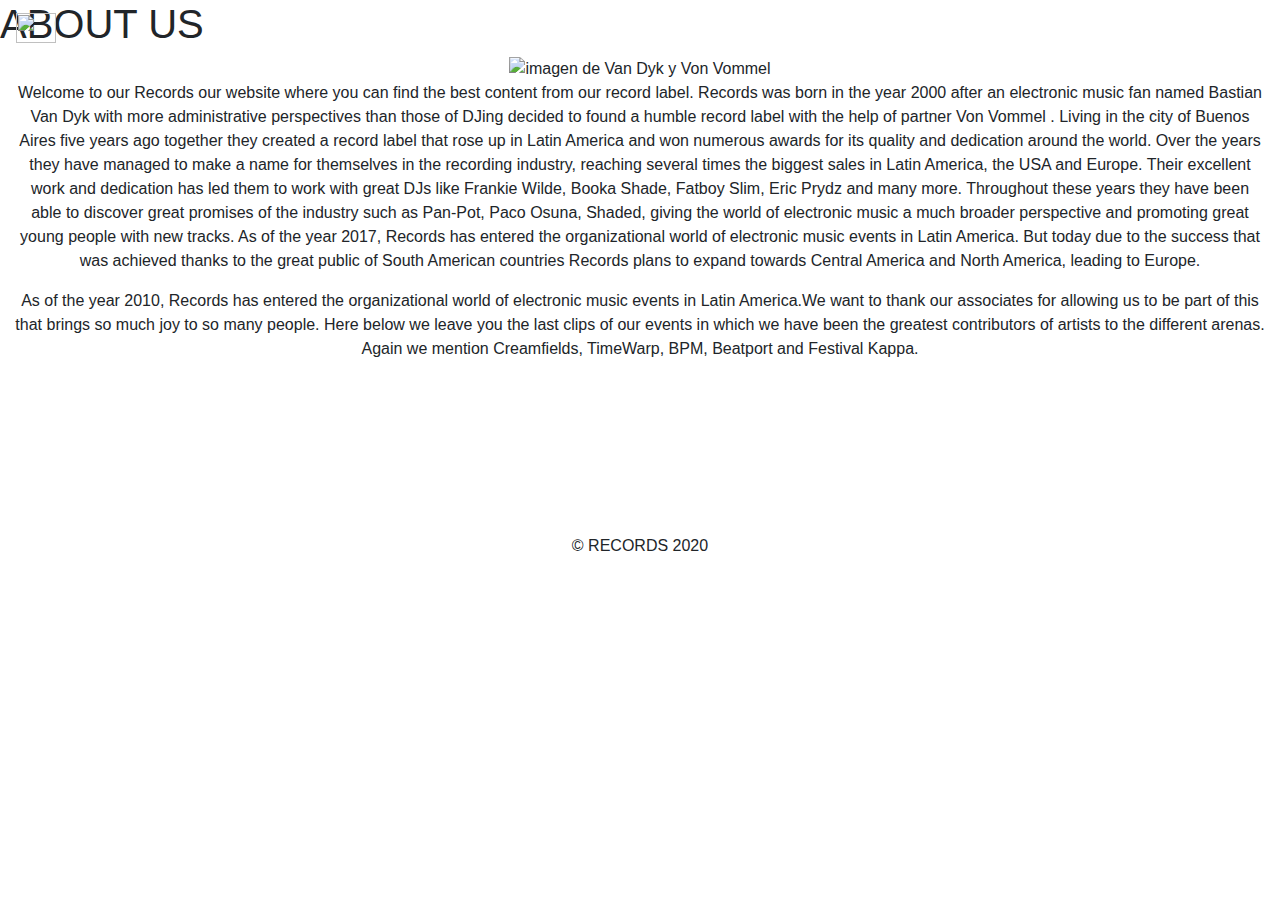
==== aboutus.html @ ef231812 "subiendo aboutus.html" ====
<!DOCTYPE html>
<html lang="en">
<head>
  <meta charset="UTF-8">
  <meta name="viewport" content="width=device-width, initial-scale=1.0">
  <title>S/P - Learn more about us</title>
  <meta name="keywords" content="Bastian Van Dyk ,Von Vommel,djs,Sound Place foundation,record label,releases,compilations,producers,electronic music,creamfields,timewarp,bpm festival,enter,associates, world events, argentina, buenos aires, latin america,kappa festival,cocoon"/>
  <meta name="description" content="Information about the creation of the record label and our partners."/>
  <link rel="shortcut icon" href="img/logonav.png"/>
  <link rel="stylesheet" href="https://maxcdn.bootstrapcdn.com/bootstrap/4.0.0/css/bootstrap.min.css" integrity="sha384-Gn5384xqQ1aoWXA+058RXPxPg6fy4IWvTNh0E263XmFcJlSAwiGgFAW/dAiS6JXm" crossorigin="anonymous">
  <link href="https://fonts.googleapis.com/css2?family=Oswald:wght@200;400&display=swap" rel="stylesheet">
  <link href="https://fonts.googleapis.com/css2?family=Raleway:wght@200&display=swap" rel="stylesheet">
  <link href="https://fonts.googleapis.com/css2?family=Pavanam&display=swap" rel="stylesheet">
  <link href="fontawesome/css/all.css" rel="stylesheet">
  <link rel="stylesheet" href="css/estilofinal.css">
</head>
<body>
      <!--NAVIGATION-->
      <nav class="navbar fixed-top ">
        <header>
          <a class="navbar-brand" href="index.html">
            <img src="img/logonav.png" width="40" height="30" class="d-inline-block align-top" alt=""></a>
        </header> 
        <button class="navbar-toggler " type="button" data-toggle="collapse" data-target="#navbarTogglerDemo02" aria-controls="navbarTogglerDemo02" aria-expanded="false" aria-label="Toggle navigation">
          <span class="navbar-toggler-icon" ></span>
        </button>
        <div class="collapse  navbar-collapse nav-estilo" id="navbarTogglerDemo02">
          <ul class="navbar-nav text-center  mr-auto mt-2 mt-lg-0">
            <li class="nav-item active">
              <a class="nav-link" href="index.html">HOME<span class="sr-only">(current)</span></a>
            </li>
            <li class="nav-item">
              <a class="nav-link" href="aboutus.html">ABOUT US</a>
            </li>
            <li class="nav-item">
              <a class="nav-link " href="artist.html">ARTISTS</a>
            </li>
            <li class="nav-item">
              <a class="nav-link " href="releases.html">RELEASES</a>
            </li>
            <li class="nav-item">
              <a class="nav-link " href="contact.html">CONTACT</a>
            </li>
          </ul>
        </div>
      </nav>
    <!--CONTENIDO ABOUT US-->
        <h1 class="titulo_principal">ABOUT US</h1>
     <div class="container-fluid text-center bloque_aboutus">
        <div class="row">
          <div class="col-12 ">
            <img src="img/panpot.jpg" class="img-fluid img_modelo" alt="imagen de Van Dyk y Von Vommel"> 
        </div>
        </div>
        <div class="row">
        <div class="col-12">  
          <p>Welcome to our Records our website where you can find the best content from our record label.
            Records was born in the year 2000 after an electronic music fan named Bastian Van Dyk with more administrative perspectives than those of DJing decided to found a humble record label with the help of  partner Von Vommel . Living in the city of Buenos Aires five years ago together they created a record label that rose up in Latin America and won numerous awards for its quality and dedication around the world.
  Over the years they have managed to make a name for themselves in the recording industry, reaching several times the biggest sales in Latin America, the USA and Europe.
   Their excellent work and dedication has led them to work with great DJs like Frankie Wilde, Booka Shade, Fatboy Slim, Eric Prydz and many more.
            Throughout these years they have been able to discover great promises of the industry such as Pan-Pot, Paco Osuna, Shaded, giving the world of electronic music a much broader perspective and promoting great young people with new tracks.
             As of the year 2017, Records has entered the organizational world of electronic music events in Latin America.
                But today due to the success that was achieved thanks to the great public of South American countries Records plans to expand towards Central America and North America, leading to Europe.</p>
    <p>As of the year 2010, Records has entered the organizational world of electronic music events in Latin America.We want to thank our associates for allowing us to be part of this that brings so much joy to so many people. Here below we leave you the last clips of our events in which we have been the greatest contributors of artists to the different arenas.
      Again we mention Creamfields, TimeWarp, BPM, Beatport and Festival Kappa.</p>
        </div>
      </div>
      </div>
      </div>
      
      <div class="container-fluid text-center">
        <div class="row">
          <div class="col-sm">
            <iframe  class="iframe-videos" src="https://www.youtube.com/embed/jqsymLe6CJ8" frameborder="0" allow="accelerometer; autoplay; clipboard-write; encrypted-media; gyroscope; picture-in-picture" allowfullscreen></iframe>  
          </div>
          <div class="col-sm">
            <iframe  class="iframe-videos" src="https://www.youtube.com/embed/CLKifJdm91c" frameborder="0" allow="accelerometer; autoplay; clipboard-write; encrypted-media; gyroscope; picture-in-picture" allowfullscreen></iframe> 
          </div>
            <div class="col-sm">
              <iframe  class="iframe-videos"  src="https://www.youtube.com/embed/k6eF2fLDgn8" frameborder="0" allow="accelerometer; autoplay; clipboard-write; encrypted-media; gyroscope; picture-in-picture" allowfullscreen></iframe> 
            </div>
        </div>
      </div>
     
<!--FOOTER-->
<footer class="footer"> 
  <div class="container-fluid text-center">
    <div class="row">
      <div class="col-12">  
<p>© RECORDS 2020</p>
      </div>
  </div>
  </div>
  </footer>
    <script src="https://code.jquery.com/jquery-3.2.1.slim.min.js" integrity="sha384-KJ3o2DKtIkvYIK3UENzmM7KCkRr/rE9/Qpg6aAZGJwFDMVNA/GpGFF93hXpG5KkN" crossorigin="anonymous"></script>
<script src="https://cdnjs.cloudflare.com/ajax/libs/popper.js/1.12.9/umd/popper.min.js" integrity="sha384-ApNbgh9B+Y1QKtv3Rn7W3mgPxhU9K/ScQsAP7hUibX39j7fakFPskvXusvfa0b4Q" crossorigin="anonymous"></script>
<script src="https://maxcdn.bootstrapcdn.com/bootstrap/4.0.0/js/bootstrap.min.js" integrity="sha384-JZR6Spejh4U02d8jOt6vLEHfe/JQGiRRSQQxSfFWpi1MquVdAyjUar5+76PVCmYl" crossorigin="anonymous"></script>
                            
        
</body>
</html>
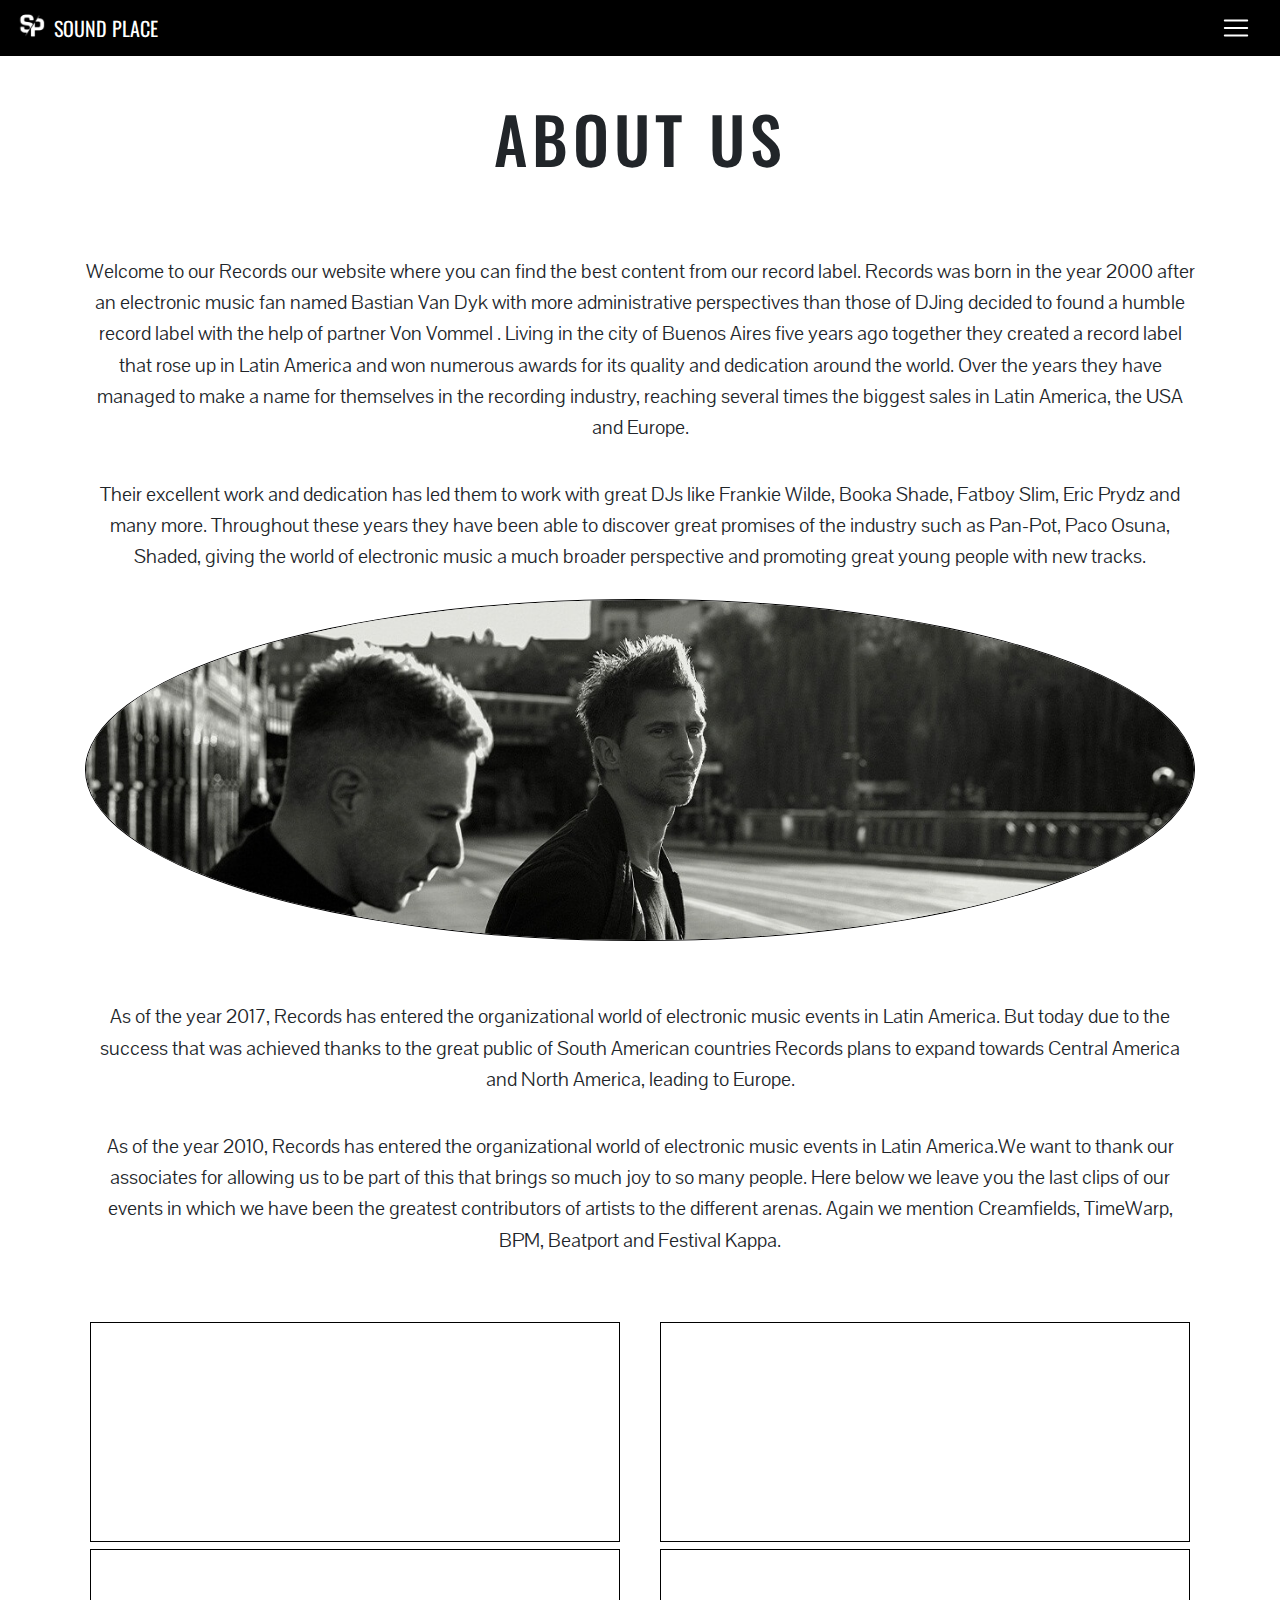
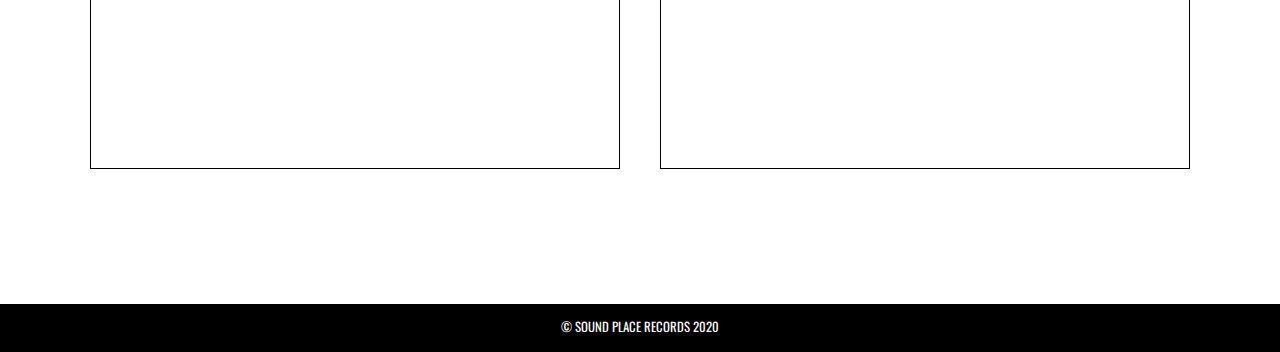
==== commit c37033c5: "antes de subir a hosting" ====
--- a/aboutus.html
+++ b/aboutus.html
@@ -3,7 +3,7 @@
 <head>
   <meta charset="UTF-8">
   <meta name="viewport" content="width=device-width, initial-scale=1.0">
-  <title>S/P - Learn more about us</title>
+  <title>Sound Place - Learn more about us</title>
   <meta name="keywords" content="Bastian Van Dyk ,Von Vommel,djs,Sound Place foundation,record label,releases,compilations,producers,electronic music,creamfields,timewarp,bpm festival,enter,associates, world events, argentina, buenos aires, latin america,kappa festival,cocoon"/>
   <meta name="description" content="Information about the creation of the record label and our partners."/>
   <link rel="shortcut icon" href="img/logonav.png"/>
@@ -12,14 +12,13 @@
   <link href="https://fonts.googleapis.com/css2?family=Raleway:wght@200&display=swap" rel="stylesheet">
   <link href="https://fonts.googleapis.com/css2?family=Pavanam&display=swap" rel="stylesheet">
   <link href="fontawesome/css/all.css" rel="stylesheet">
-  <link rel="stylesheet" href="css/estilofinal.css">
+  <link rel="stylesheet" href="css/finalstyle.css">
 </head>
 <body>
       <!--NAVIGATION-->
       <nav class="navbar fixed-top ">
         <header>
-          <a class="navbar-brand" href="index.html">
-            <img src="img/logonav.png" width="40" height="30" class="d-inline-block align-top" alt=""></a>
+          <a class="navbar-brand" href="index.html"><img src="img/logonav.png" width="30" height="25" class="d-inline-block align-top" alt="logo de sound place">SOUND PLACE</a> 
         </header> 
         <button class="navbar-toggler " type="button" data-toggle="collapse" data-target="#navbarTogglerDemo02" aria-controls="navbarTogglerDemo02" aria-expanded="false" aria-label="Toggle navigation">
           <span class="navbar-toggler-icon" ></span>
@@ -46,29 +45,32 @@
       </nav>
     <!--CONTENIDO ABOUT US-->
         <h1 class="titulo_principal">ABOUT US</h1>
-     <div class="container-fluid text-center bloque_aboutus">
+     <div class="container text-center bloque_aboutus">
+      <div class="row">
+        <div class="col-12">  
+          <p>Welcome to our Records our website where you can find the best content from our record label.
+            Records was born in the year 2000 after an electronic music fan named Bastian Van Dyk with more administrative perspectives than those of DJing decided to found a humble record label with the help of  partner Von Vommel . Living in the city of Buenos Aires five years ago together they created a record label that rose up in Latin America and won numerous awards for its quality and dedication around the world.
+  Over the years they have managed to make a name for themselves in the recording industry, reaching several times the biggest sales in Latin America, the USA and Europe.</p>
+   <p>Their excellent work and dedication has led them to work with great DJs like Frankie Wilde, Booka Shade, Fatboy Slim, Eric Prydz and many more.
+            Throughout these years they have been able to discover great promises of the industry such as Pan-Pot, Paco Osuna, Shaded, giving the world of electronic music a much broader perspective and promoting great young people with new tracks.</p>
+          </div>
+      </div>
         <div class="row">
           <div class="col-12 ">
             <img src="img/panpot.jpg" class="img-fluid img_modelo" alt="imagen de Van Dyk y Von Vommel"> 
         </div>
         </div>
-        <div class="row">
-        <div class="col-12">  
-          <p>Welcome to our Records our website where you can find the best content from our record label.
-            Records was born in the year 2000 after an electronic music fan named Bastian Van Dyk with more administrative perspectives than those of DJing decided to found a humble record label with the help of  partner Von Vommel . Living in the city of Buenos Aires five years ago together they created a record label that rose up in Latin America and won numerous awards for its quality and dedication around the world.
-  Over the years they have managed to make a name for themselves in the recording industry, reaching several times the biggest sales in Latin America, the USA and Europe.
-   Their excellent work and dedication has led them to work with great DJs like Frankie Wilde, Booka Shade, Fatboy Slim, Eric Prydz and many more.
-            Throughout these years they have been able to discover great promises of the industry such as Pan-Pot, Paco Osuna, Shaded, giving the world of electronic music a much broader perspective and promoting great young people with new tracks.
-             As of the year 2017, Records has entered the organizational world of electronic music events in Latin America.
-                But today due to the success that was achieved thanks to the great public of South American countries Records plans to expand towards Central America and North America, leading to Europe.</p>
+    </div>
+
+
+    <div class="bloque_aboutus container text-center">
+      <p>As of the year 2017, Records has entered the organizational world of electronic music events in Latin America.
+        But today due to the success that was achieved thanks to the great public of South American countries Records plans to expand towards Central America and North America, leading to Europe.</p>
     <p>As of the year 2010, Records has entered the organizational world of electronic music events in Latin America.We want to thank our associates for allowing us to be part of this that brings so much joy to so many people. Here below we leave you the last clips of our events in which we have been the greatest contributors of artists to the different arenas.
-      Again we mention Creamfields, TimeWarp, BPM, Beatport and Festival Kappa.</p>
-        </div>
-      </div>
-      </div>
-      </div>
-      
-      <div class="container-fluid text-center">
+    Again we mention Creamfields, TimeWarp, BPM, Beatport and Festival Kappa.</p>
+    </div>
+    
+      <div class="container text-center">
         <div class="row">
           <div class="col-sm">
             <iframe  class="iframe-videos" src="https://www.youtube.com/embed/jqsymLe6CJ8" frameborder="0" allow="accelerometer; autoplay; clipboard-write; encrypted-media; gyroscope; picture-in-picture" allowfullscreen></iframe>  
@@ -76,18 +78,27 @@
           <div class="col-sm">
             <iframe  class="iframe-videos" src="https://www.youtube.com/embed/CLKifJdm91c" frameborder="0" allow="accelerometer; autoplay; clipboard-write; encrypted-media; gyroscope; picture-in-picture" allowfullscreen></iframe> 
           </div>
-            <div class="col-sm">
-              <iframe  class="iframe-videos"  src="https://www.youtube.com/embed/k6eF2fLDgn8" frameborder="0" allow="accelerometer; autoplay; clipboard-write; encrypted-media; gyroscope; picture-in-picture" allowfullscreen></iframe> 
-            </div>
+            
         </div>
       </div>
-     
+      <div class="container text-center">
+        <div class="row">
+          <div class="col-sm">
+            <iframe  class="iframe-videos"  src="https://www.youtube.com/embed/k6eF2fLDgn8" frameborder="0" allow="accelerometer; autoplay; clipboard-write; encrypted-media; gyroscope; picture-in-picture" allowfullscreen></iframe>  
+          </div>
+          <div class="col-sm">
+            <iframe class="iframe-videos" src="https://www.youtube.com/embed/NyC7kbUAizo" frameborder="0" allow="accelerometer; autoplay; clipboard-write; encrypted-media; gyroscope; picture-in-picture" allowfullscreen></iframe> 
+          </div>
+            
+        </div>
+      </div>
+
 <!--FOOTER-->
 <footer class="footer"> 
   <div class="container-fluid text-center">
     <div class="row">
       <div class="col-12">  
-<p>© RECORDS 2020</p>
+        <p>© SOUND PLACE RECORDS 2020</p>
       </div>
   </div>
   </div>
--- a/css/finalstyle.css
+++ b/css/finalstyle.css
@@ -0,0 +1,491 @@
+body {
+  margin: 0;
+  padding: 0;
+  background-color: white; }
+
+/*NAVIGATION*/
+nav {
+  background-color: black; }
+  nav a {
+    color: white; }
+
+.nav-estilo {
+  height: 100vh; }
+  .nav-estilo a {
+    font-size: 3.5em;
+    font-family: "Pavanam", sans-serif;
+    line-height: 1.8em;
+    letter-spacing: 5px; }
+
+.navbar-toggler .navbar-toggler-icon {
+  background-image: url("data:image/svg+xml;charset=utf8,%3Csvg viewBox='0 0 32 32' xmlns='http://www.w3.org/2000/svg'%3E%3Cpath stroke='white' stroke-width='2' stroke-linecap='round' stroke-miterlimit='10' d='M4 8h24M4 16h24M4 24h24'/%3E%3C/svg%3E"); }
+
+header a {
+  font-family: "Oswald", sans-serif; }
+
+header a:hover {
+  color: white; }
+
+header img {
+  margin-right: 0.4em;
+  margin-bottom: 0.2em;
+  border-radius: 50%; }
+
+/*INDEX*/
+.body-index {
+  background-color: white; }
+  .body-index .box_index {
+    padding-top: 100px; }
+    .body-index .box_index h1 {
+      font-family: "Oswald", sans-serif;
+      font-size: 1.5em;
+      color: black;
+      background-color: whitesmoke;
+      padding-top: 5px;
+      padding-bottom: 5px;
+      padding-left: 5px;
+      border-bottom: 1px solid black; }
+    .body-index .box_index img {
+      height: 400px;
+      width: 100%;
+      margin-bottom: 10px;
+      border: 1px solid black; }
+  .body-index .bloque_index {
+    padding-top: 10px;
+    padding-bottom: 10px; }
+    .body-index .bloque_index h2 {
+      font-family: "Oswald", sans-serif;
+      font-size: 1.5em;
+      color: black;
+      background-color: whitesmoke;
+      padding-top: 5px;
+      padding-bottom: 5px;
+      padding-left: 5px;
+      border-bottom: 1px solid black; }
+    .body-index .bloque_index .car_style-body {
+      border: 1px solid black; }
+      .body-index .bloque_index .car_style-body a:hover {
+        text-decoration: none; }
+      .body-index .bloque_index .car_style-body h5 {
+        color: black;
+        font-family: "Pavanam", sans-serif;
+        font-weight: bold;
+        font-size: 1em;
+        padding-bottom: 13px; }
+      .body-index .bloque_index .car_style-body p {
+        color: black;
+        font-size: 15px; }
+      .body-index .bloque_index .car_style-body .car_style-footer {
+        background-color: black; }
+      .body-index .bloque_index .car_style-body img {
+        border-bottom: 1px solid black; }
+  .body-index .carrousel-box {
+    margin-top: 50px;
+    margin-bottom: 80px; }
+    .body-index .carrousel-box h2 {
+      font-family: "Oswald", sans-serif;
+      font-size: 1.5em;
+      color: black;
+      background-color: whitesmoke;
+      padding-top: 5px;
+      padding-bottom: 5px;
+      padding-left: 5px;
+      border-bottom: 1px solid black;
+      margin-bottom: 30px; }
+  .body-index .img_carrusel-borde {
+    border: 1px solid black; }
+  .body-index .btn_index {
+    margin-top: 30px;
+    margin-bottom: 80px; }
+
+.titulo_principal {
+  font-family: "Oswald", sans-serif;
+  font-size: 400%;
+  margin-top: 100px;
+  padding-bottom: 0.8em;
+  letter-spacing: 5px;
+  text-align: center;
+  color: "Oswald", sans-serif; }
+
+/*ABOUT US */
+.bloque_aboutus {
+  padding-top: 10px;
+  padding-bottom: 30px;
+  margin-bottom: 10px; }
+  .bloque_aboutus img {
+    border-radius: 100%;
+    border: 1px solid black; }
+  .bloque_aboutus p {
+    font-family: "Pavanam", sans-serif;
+    font-size: 1.3em;
+    padding-top: 10px;
+    padding-bottom: 10px; }
+    .bloque_aboutus p a:hover {
+      text-decoration: none; }
+
+.iframe-videos {
+  width: 530px;
+  height: 220px;
+  border: 1px solid black; }
+
+/*ARTISTS*/
+.bloque_artista {
+  margin-bottom: 30px; }
+
+.artista {
+  margin-bottom: 80px; }
+  .artista h2 {
+    padding-top: 1em;
+    font-family: "Pavanam", sans-serif;
+    text-align: center;
+    font-size: 1.5em;
+    color: black;
+    letter-spacing: 2px; }
+  .artista a {
+    text-decoration: none; }
+    .artista a i {
+      margin-left: 10px;
+      margin-right: 10px;
+      font-size: 1.2em; }
+  .artista p {
+    font-size: 1.1em; }
+  .artista img {
+    width: 80%;
+    height: 20em;
+    border: 1px solid black; }
+
+/*RELEASES*/
+.bloque {
+  margin-bottom: 20px; }
+  .bloque h2 {
+    font-size: 1em;
+    font-family: "Oswald", sans-serif;
+    font-weight: bold; }
+  .bloque p {
+    font-size: 0.9em; }
+
+.card-body a {
+  margin-left: 5px;
+  margin-right: 5px;
+  font-size: 0.8em;
+  color: gray; }
+
+.card-body a:hover {
+  text-decoration: none;
+  color: black; }
+
+.bloque-card {
+  margin-bottom: 20px;
+  align-items: center; }
+
+.bloque_card-modelo {
+  width: 100%;
+  border: 1px solid black; }
+  .bloque_card-modelo img {
+    border-bottom: 1px solid black; }
+
+.link {
+  padding-top: 40px;
+  font-size: 1.2em; }
+
+/*CONTACT*/
+.bloque_contact h2 {
+  font-family: "Pavanam", sans-serif;
+  font-size: 2em;
+  letter-spacing: 5px;
+  font-weight: bold; }
+
+.bloque_contact p {
+  font-family: "Pavanam", sans-serif;
+  font-size: 1.2em; }
+
+.bloque_info {
+  background-color: whitesmoke;
+  padding-top: 40px;
+  padding-bottom: 40px; }
+  .bloque_info h3 {
+    font-family: "Oswald", sans-serif;
+    font-size: 1.2em;
+    font-weight: bold; }
+  .bloque_info p {
+    font-family: "Pavanam", sans-serif;
+    font-size: 1.2em; }
+
+.titulo_form {
+  font-family: "Oswald", sans-serif;
+  font-size: 2.5em;
+  padding-top: 60px; }
+
+.mapa_contact {
+  width: 400px;
+  height: 400px; }
+
+.redes_contact {
+  padding-top: 35px; }
+  .redes_contact a {
+    margin-right: 10px;
+    margin-left: 10px;
+    font-size: 1.4em; }
+
+/*LOGICA CON SCSS  */
+.color-face {
+  color: #3b5998; }
+
+.color-insta {
+  color: #8134AF; }
+
+.color-twitter {
+  color: #00acee; }
+
+.color-sound {
+  color: #ff7700; }
+
+.color-mix {
+  color: #273a4b; }
+
+.color-spoty {
+  color: #81b71a; }
+
+/*FOOTER*/
+.footer {
+  margin-top: 8em;
+  background-color: black;
+  padding-top: 0.8em; }
+  .footer p {
+    color: white;
+    font-family: "Oswald", sans-serif;
+    font-size: 0.8em; }
+
+/*MODAL*/
+.modal-header {
+  background-color: black; }
+  .modal-header h5 {
+    font-family: "Pavanam", sans-serif;
+    font-weight: bold;
+    letter-spacing: 2px;
+    color: white; }
+
+.modal-content p {
+  font-family: "Oswald", sans-serif;
+  font-size: 1em;
+  padding: 10px; }
+
+.modal-content img {
+  width: 100%;
+  height: 17.5em;
+  border: 1px solid black; }
+
+.modal-footer a {
+  margin-right: 10px;
+  margin-left: 10px;
+  font-size: 1.4em; }
+
+.close {
+  color: #fff;
+  opacity: 1; }
+
+.close:hover {
+  color: white; }
+
+/*SALTOS*/
+@media (max-width: 425px) {
+  .body-index .box_index img {
+    height: 300px; }
+  .titulo_principal {
+    font-size: 200%; }
+  /*NAVIGATION*/
+  .nav-estilo {
+    padding-top: 40px; }
+    .nav-estilo a {
+      font-size: 2.5em;
+      line-height: 1.3em; }
+  /*ABOUT US*/
+  .bloque_aboutus img {
+    height: 9em; }
+  .bloque_aboutus p {
+    font-size: 0.9em; }
+  .iframe-videos {
+    width: 250px;
+    height: 130px; }
+  /*ARTISTS*/
+  .artista img {
+    height: 9em;
+    width: 100%; }
+  .artista h2 {
+    font-size: 1em; }
+  /*CONTACT*/
+  .redes_contact a {
+    font-size: 1em; }
+  .bloque_contact h2 {
+    font-size: 1.5em; }
+  .bloque_contact p {
+    font-size: 0.8em; }
+  .bloque_info p {
+    font-size: 0.8em; }
+  .mapa_contact {
+    width: 250px;
+    height: 250px; }
+  .titulo_form {
+    font-size: 1.8em; }
+  /*RELEASES*/
+  .card-body a {
+    color: black; }
+  /*MODAL */
+  .modal-content p {
+    font-size: 0.6em; }
+  .modal-content img {
+    width: 100%;
+    height: 9em; } }
+
+@media (min-width: 425px) and (max-width: 768px) {
+  .body-index .box_principal {
+    padding-bottom: 50px; }
+    .body-index .box_principal h1 {
+      font-size: 2.5em; }
+    .body-index .box_principal p {
+      color: white; }
+    .body-index .box_principal img {
+      width: 150px; }
+  .body-index .btn_index {
+    font-size: 15px; }
+  .car_style-body p {
+    color: black;
+    font-size: 15px; } }
+
+@media (min-width: 0px) and (max-width: 768px) {
+  /*NAVIGATION*/
+  .nav-estilo {
+    padding-top: 40px; }
+    .nav-estilo a {
+      font-size: 2.5em;
+      line-height: 1.3em; } }
+
+@media (min-width: 768px) and (max-width: 1024px) {
+  /*ABOUT US*/
+  .iframe-videos {
+    width: 300px;
+    height: 170px; }
+  /*RELEASES*/
+  .card-body a {
+    margin-left: 8px;
+    margin-right: 8px;
+    font-size: 0.6em;
+    color: black; }
+  .artista img {
+    height: 15em;
+    border: 1px solid black; } }
+
+/*
+    code by Iatek LLC 2018 - CC 2.0 License - Attribution required
+    code customized by Azmind.com
+*/
+@media (min-width: 768px) and (max-width: 991px) {
+  /* Show 4th slide on md if col-md-4*/
+  .carousel-inner .active.col-md-4.carousel-item + .carousel-item + .carousel-item + .carousel-item {
+    position: absolute;
+    top: 0;
+    right: -33.3333%;
+    /*change this with javascript in the future*/
+    z-index: -1;
+    display: block;
+    visibility: visible; } }
+
+@media (min-width: 576px) and (max-width: 768px) {
+  /* Show 3rd slide on sm if col-sm-6*/
+  .carousel-inner .active.col-sm-6.carousel-item + .carousel-item + .carousel-item {
+    position: absolute;
+    top: 0;
+    right: 0%;
+    /*change this with javascript in the future*/
+    z-index: -1;
+    display: block;
+    visibility: visible; } }
+
+@media (min-width: 576px) {
+  .carousel-item {
+    margin-right: 0; }
+  /* show 2 items */
+  .carousel-inner .active + .carousel-item {
+    display: block; }
+  .carousel-inner .carousel-item.active:not(.carousel-item-right):not(.carousel-item-left),
+  .carousel-inner .carousel-item.active:not(.carousel-item-right):not(.carousel-item-left) + .carousel-item {
+    transition: none; }
+  .carousel-inner .carousel-item-next {
+    position: relative;
+    transform: translate3d(0, 0, 0); }
+  /* left or forward direction */
+  .active.carousel-item-left + .carousel-item-next.carousel-item-left,
+  .carousel-item-next.carousel-item-left + .carousel-item,
+  .carousel-item-next.carousel-item-left + .carousel-item + .carousel-item {
+    position: relative;
+    transform: translate3d(-100%, 0, 0);
+    visibility: visible; }
+  /* farthest right hidden item must be also positioned for animations */
+  .carousel-inner .carousel-item-prev.carousel-item-right {
+    position: absolute;
+    top: 0;
+    left: 0;
+    z-index: -1;
+    display: block;
+    visibility: visible; }
+  /* right or prev direction */
+  .active.carousel-item-right + .carousel-item-prev.carousel-item-right,
+  .carousel-item-prev.carousel-item-right + .carousel-item,
+  .carousel-item-prev.carousel-item-right + .carousel-item + .carousel-item {
+    position: relative;
+    transform: translate3d(100%, 0, 0);
+    visibility: visible;
+    display: block;
+    visibility: visible; } }
+
+/* MD */
+@media (min-width: 768px) {
+  /* show 3rd of 3 item slide */
+  .carousel-inner .active + .carousel-item + .carousel-item {
+    display: block; }
+  .carousel-inner .carousel-item.active:not(.carousel-item-right):not(.carousel-item-left) + .carousel-item + .carousel-item {
+    transition: none; }
+  .carousel-inner .carousel-item-next {
+    position: relative;
+    transform: translate3d(0, 0, 0); }
+  /* left or forward direction */
+  .carousel-item-next.carousel-item-left + .carousel-item + .carousel-item + .carousel-item {
+    position: relative;
+    transform: translate3d(-100%, 0, 0);
+    visibility: visible; }
+  /* right or prev direction */
+  .carousel-item-prev.carousel-item-right + .carousel-item + .carousel-item + .carousel-item {
+    position: relative;
+    transform: translate3d(100%, 0, 0);
+    visibility: visible;
+    display: block;
+    visibility: visible; } }
+
+/* LG */
+@media (min-width: 991px) {
+  /* show 4th item */
+  .carousel-inner .active + .carousel-item + .carousel-item + .carousel-item {
+    display: block; }
+  .carousel-inner .carousel-item.active:not(.carousel-item-right):not(.carousel-item-left) + .carousel-item + .carousel-item + .carousel-item {
+    transition: none; }
+  /* Show 5th slide on lg if col-lg-3 */
+  .carousel-inner .active.col-lg-3.carousel-item + .carousel-item + .carousel-item + .carousel-item + .carousel-item {
+    position: absolute;
+    top: 0;
+    right: -25%;
+    /*change this with javascript in the future*/
+    z-index: -1;
+    display: block;
+    visibility: visible; }
+  /* left or forward direction */
+  .carousel-item-next.carousel-item-left + .carousel-item + .carousel-item + .carousel-item + .carousel-item {
+    position: relative;
+    transform: translate3d(-100%, 0, 0);
+    visibility: visible; }
+  /* right or prev direction //t - previous slide direction last item animation fix */
+  .carousel-item-prev.carousel-item-right + .carousel-item + .carousel-item + .carousel-item + .carousel-item {
+    position: relative;
+    transform: translate3d(100%, 0, 0);
+    visibility: visible;
+    display: block;
+    visibility: visible; } }
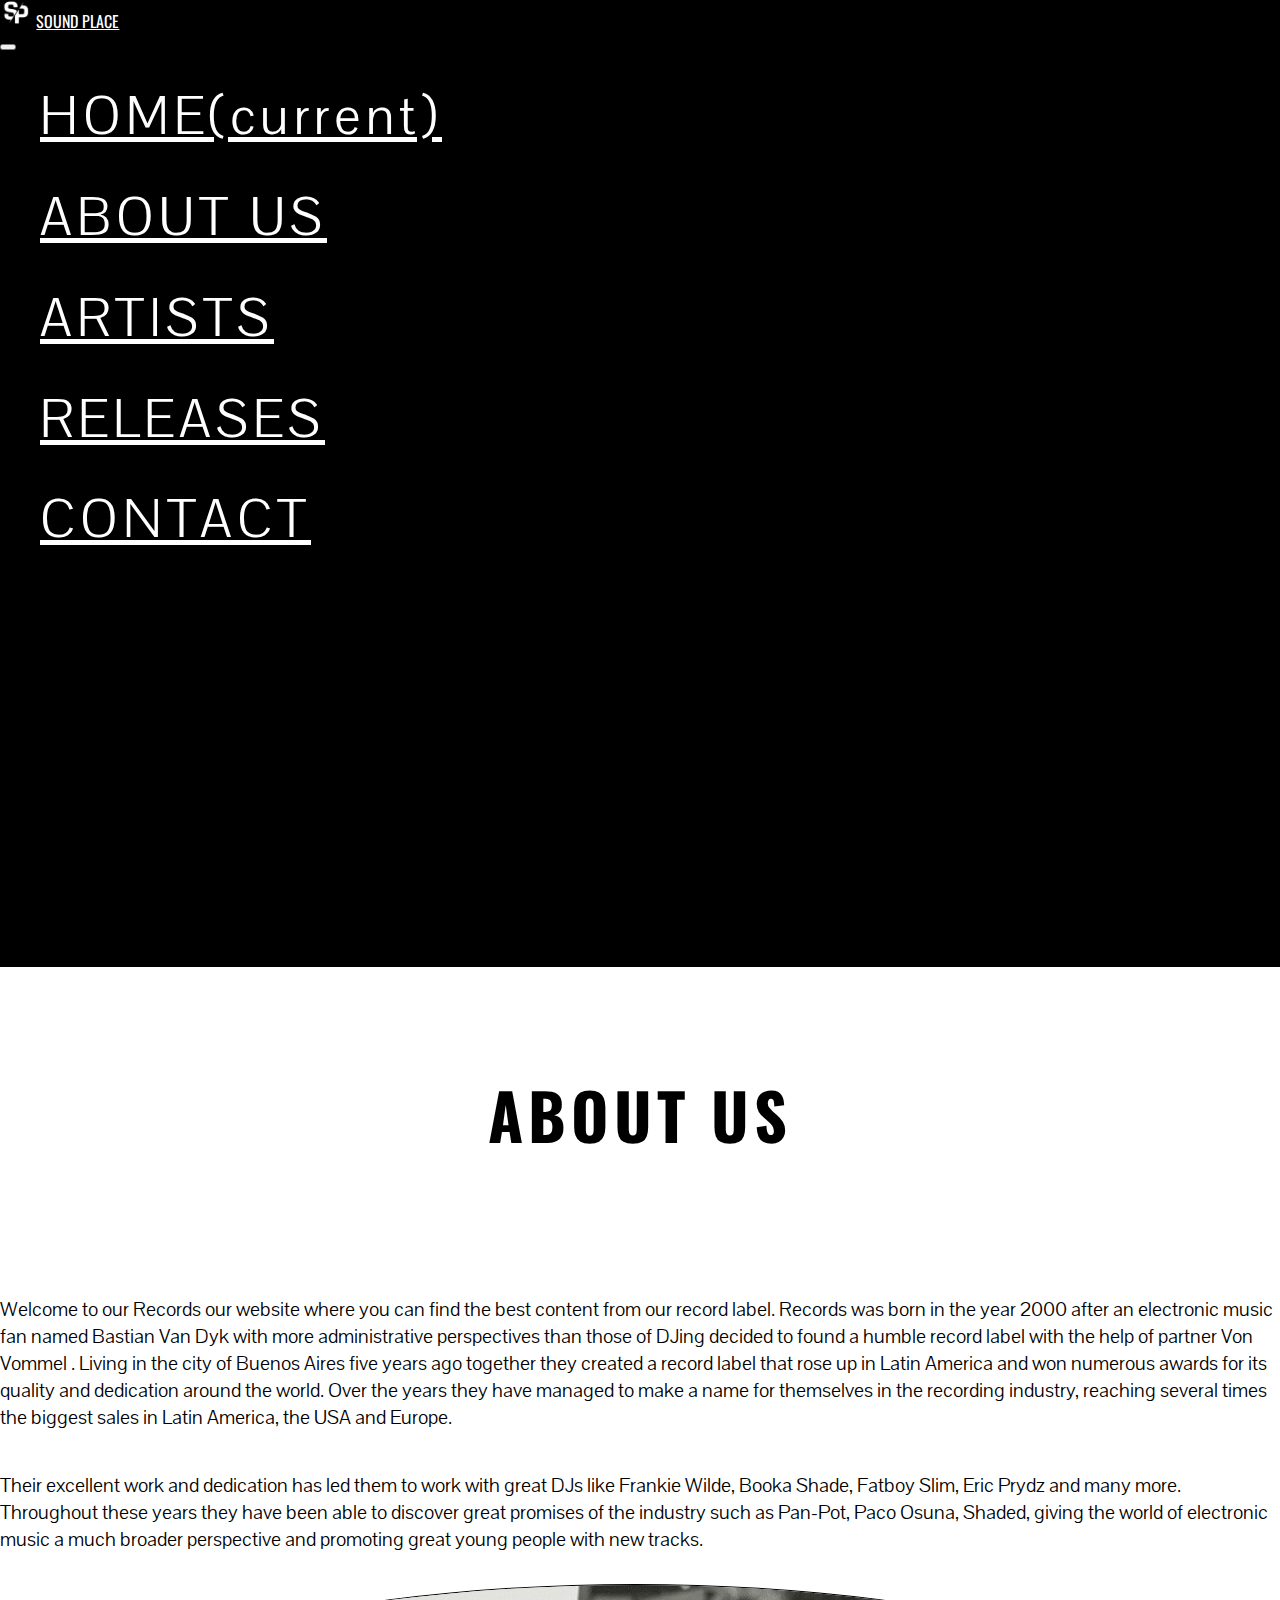
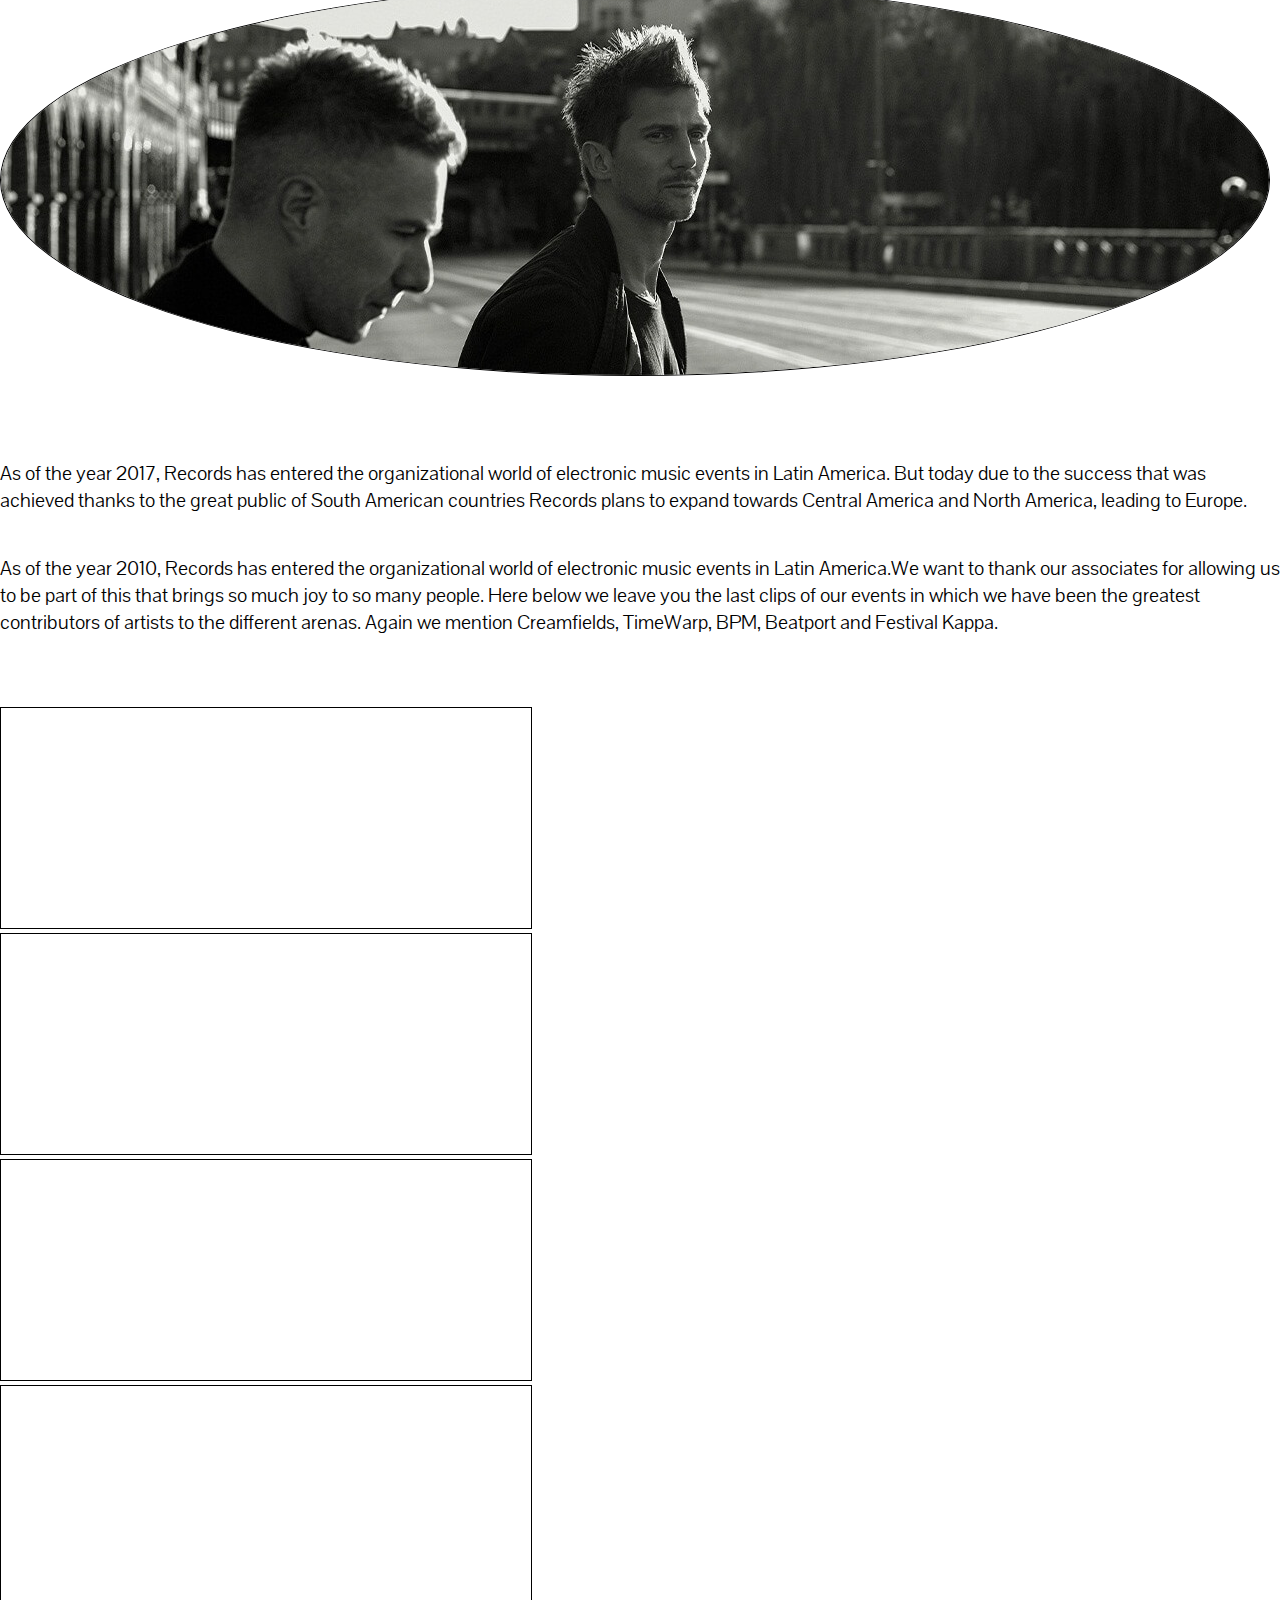
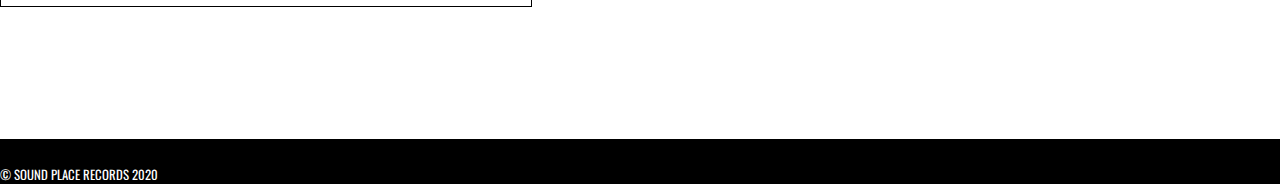
==== commit 427f32e4: "arreglado js" ====
--- a/aboutus.html
+++ b/aboutus.html
@@ -7,8 +7,8 @@
   <meta name="keywords" content="Bastian Van Dyk ,Von Vommel,djs,Sound Place foundation,record label,releases,compilations,producers,electronic music,creamfields,timewarp,bpm festival,enter,associates, world events, argentina, buenos aires, latin america,kappa festival,cocoon"/>
   <meta name="description" content="Information about the creation of the record label and our partners."/>
   <link rel="shortcut icon" href="img/logonav.png"/>
-  <link rel="stylesheet" href="https://maxcdn.bootstrapcdn.com/bootstrap/4.0.0/css/bootstrap.min.css" integrity="sha384-Gn5384xqQ1aoWXA+058RXPxPg6fy4IWvTNh0E263XmFcJlSAwiGgFAW/dAiS6JXm" crossorigin="anonymous">
-  <link href="https://fonts.googleapis.com/css2?family=Oswald:wght@200;400&display=swap" rel="stylesheet">
+  <link rel="stylesheet" href="https://cdn.jsdelivr.net/npm/bootstrap@4.5.3/dist/css/bootstrap.min.css" integrity="sha384-TX8t27EcRE3e/ihU7zmQxVncDAy5uIKz4rEkgIXeMed4M0jlfIDPvg6uqKI2xXr2" crossorigin="anonymous">
+ <link href="https://fonts.googleapis.com/css2?family=Oswald:wght@200;400&display=swap" rel="stylesheet">
   <link href="https://fonts.googleapis.com/css2?family=Raleway:wght@200&display=swap" rel="stylesheet">
   <link href="https://fonts.googleapis.com/css2?family=Pavanam&display=swap" rel="stylesheet">
   <link href="fontawesome/css/all.css" rel="stylesheet">
@@ -103,10 +103,8 @@
   </div>
   </div>
   </footer>
-    <script src="https://code.jquery.com/jquery-3.2.1.slim.min.js" integrity="sha384-KJ3o2DKtIkvYIK3UENzmM7KCkRr/rE9/Qpg6aAZGJwFDMVNA/GpGFF93hXpG5KkN" crossorigin="anonymous"></script>
-<script src="https://cdnjs.cloudflare.com/ajax/libs/popper.js/1.12.9/umd/popper.min.js" integrity="sha384-ApNbgh9B+Y1QKtv3Rn7W3mgPxhU9K/ScQsAP7hUibX39j7fakFPskvXusvfa0b4Q" crossorigin="anonymous"></script>
-<script src="https://maxcdn.bootstrapcdn.com/bootstrap/4.0.0/js/bootstrap.min.js" integrity="sha384-JZR6Spejh4U02d8jOt6vLEHfe/JQGiRRSQQxSfFWpi1MquVdAyjUar5+76PVCmYl" crossorigin="anonymous"></script>
-                            
-        
+  <script src="https://cdnjs.cloudflare.com/ajax/libs/jquery/3.5.1/jquery.min.js" integrity="sha512-bLT0Qm9VnAYZDflyKcBaQ2gg0hSYNQrJ8RilYldYQ1FxQYoCLtUjuuRuZo+fjqhx/qtq/1itJ0C2ejDxltZVFg==" crossorigin="anonymous"></script>
+    <script src="https://cdn.jsdelivr.net/npm/popper.js@1.16.1/dist/umd/popper.min.js" integrity="sha384-9/reFTGAW83EW2RDu2S0VKaIzap3H66lZH81PoYlFhbGU+6BZp6G7niu735Sk7lN" crossorigin="anonymous"></script>
+    <script src="https://cdn.jsdelivr.net/npm/bootstrap@4.5.3/dist/js/bootstrap.min.js" integrity="sha384-w1Q4orYjBQndcko6MimVbzY0tgp4pWB4lZ7lr30WKz0vr/aWKhXdBNmNb5D92v7s" crossorigin="anonymous"></script>
 </body>
 </html>
--- a/css/finalstyle.css
+++ b/css/finalstyle.css
@@ -50,6 +50,10 @@
       width: 100%;
       margin-bottom: 10px;
       border: 1px solid black; }
+    .body-index .box_index .iframe_videos-sound {
+      width: 100%;
+      height: 205px;
+      border: 1px solid black; }
   .body-index .bloque_index {
     padding-top: 10px;
     padding-bottom: 10px; }
@@ -62,23 +66,19 @@
       padding-bottom: 5px;
       padding-left: 5px;
       border-bottom: 1px solid black; }
-    .body-index .bloque_index .car_style-body {
-      border: 1px solid black; }
-      .body-index .bloque_index .car_style-body a:hover {
-        text-decoration: none; }
-      .body-index .bloque_index .car_style-body h5 {
-        color: black;
-        font-family: "Pavanam", sans-serif;
-        font-weight: bold;
-        font-size: 1em;
-        padding-bottom: 13px; }
-      .body-index .bloque_index .car_style-body p {
-        color: black;
-        font-size: 15px; }
-      .body-index .bloque_index .car_style-body .car_style-footer {
-        background-color: black; }
-      .body-index .bloque_index .car_style-body img {
-        border-bottom: 1px solid black; }
+    .body-index .bloque_index .car_style-body a:hover {
+      text-decoration: none; }
+    .body-index .bloque_index .car_style-body h5 {
+      color: black;
+      font-family: "Pavanam", sans-serif;
+      font-weight: bold;
+      font-size: 1em;
+      padding-bottom: 13px; }
+    .body-index .bloque_index .car_style-body p {
+      color: black;
+      font-size: 15px; }
+    .body-index .bloque_index .car_style-body .car_style-footer {
+      background-color: black; }
   .body-index .carrousel-box {
     margin-top: 50px;
     margin-bottom: 80px; }
@@ -162,7 +162,8 @@
     font-family: "Oswald", sans-serif;
     font-weight: bold; }
   .bloque p {
-    font-size: 0.9em; }
+    font-size: 0.9em;
+    line-height: 5px; }
 
 .card-body a {
   margin-left: 5px;
@@ -180,7 +181,7 @@
 
 .bloque_card-modelo {
   width: 100%;
-  border: 1px solid black; }
+  border: 1px solid white; }
   .bloque_card-modelo img {
     border-bottom: 1px solid black; }
 
@@ -201,8 +202,8 @@
 
 .bloque_info {
   background-color: whitesmoke;
-  padding-top: 40px;
-  padding-bottom: 40px; }
+  padding-top: 41px;
+  padding-bottom: 41px; }
   .bloque_info h3 {
     font-family: "Oswald", sans-serif;
     font-size: 1.2em;
